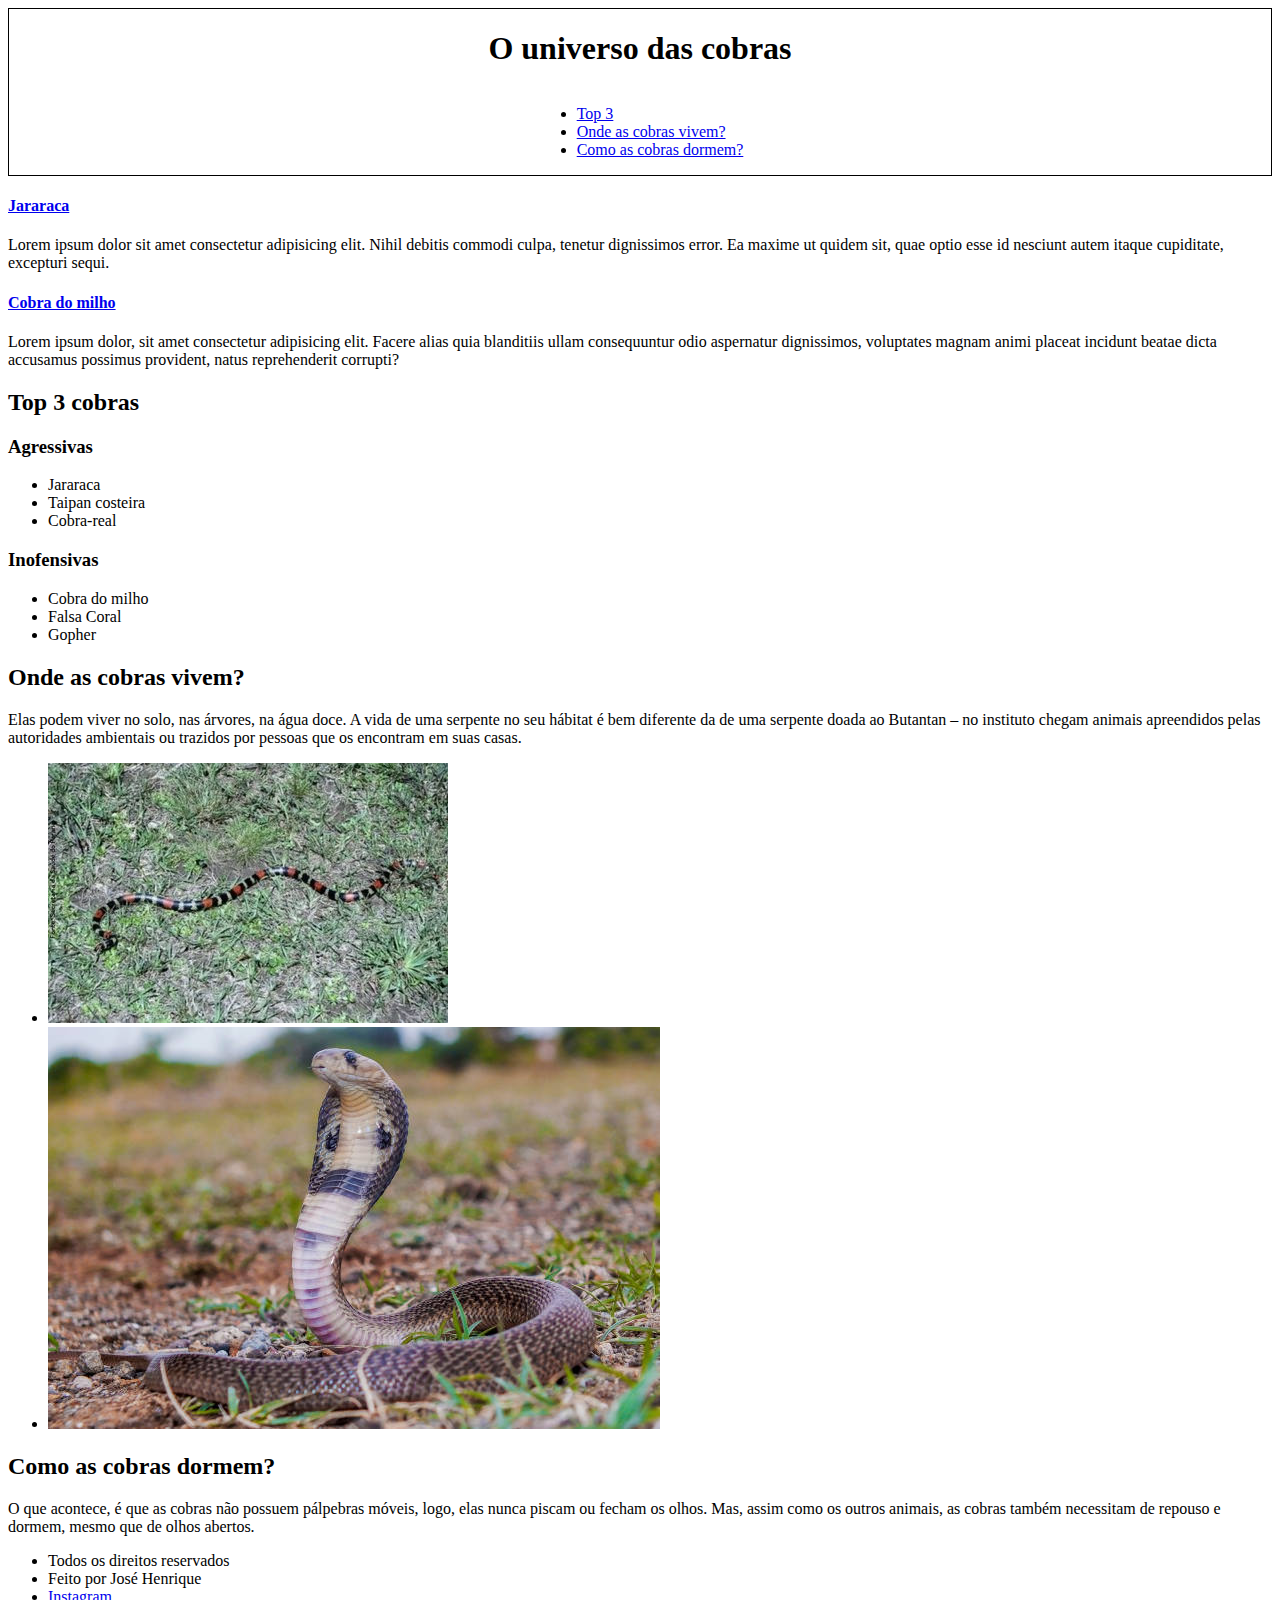
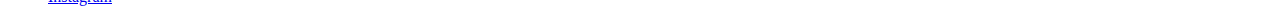
==== Jose/aula_6/index.html @ 3986321d "Add files via upload" ====
<!DOCTYPE html>
<html lang="pt-br">

<head>
    <meta charset="UTF-8">
    <meta name="viewport" content="width=device-width, initial-scale=1.0">
    <title>Cobra</title>

    <link rel="stylesheet" href="./style.css">


</head>

<body>

    <header>

        <div>

            <h1>O universo das cobras</h1>




            <nav>
                <ul>
                    <li><a href="#top-3">Top 3</a></li>
                    <li><a href="#vivem">Onde as cobras vivem?</a></li>
                    <li><a href="#dormem">Como as cobras dormem?</a></li>
                </ul>

            </nav>


        </div>


    </header>

    <main>


        <aside>
            <article>
                <h4><a target="_blank" href="https://pt.wikipedia.org/wiki/Jararaca-da-mata">Jararaca</a></h4>


                <p>
                    Lorem ipsum dolor sit amet consectetur adipisicing elit. Nihil debitis commodi culpa, tenetur
                    dignissimos error. Ea maxime ut quidem sit, quae optio esse id nesciunt autem itaque cupiditate,
                    excepturi sequi.

                </p>
            </article>



            <article>

                <h4><a target="_blank" href="https://pt.wikipedia.org/wiki/Cobra-do-milho">Cobra do milho</a></h4>



                <p> Lorem ipsum dolor, sit amet consectetur adipisicing elit. Facere alias quia blanditiis ullam
                    consequuntur odio aspernatur dignissimos, voluptates magnam animi placeat incidunt beatae dicta
                    accusamus possimus provident, natus reprehenderit corrupti?</p>

            </article>


        </aside>



        <section id="top-3">
            <h2>Top 3 cobras</h2>





            <h3>Agressivas</h3>

            <ul>
                <li>Jararaca</li>
                <li>Taipan costeira</li>
                <li>Cobra-real</li>
            </ul>




            <h3>Inofensivas</h3>

            <ul>
                <li>Cobra do milho</li>
                <li>Falsa Coral</li>
                <li>Gopher</li>
            </ul>





        </section>

        <section id="vivem">
            <h2>Onde as cobras vivem?</h2>

            <p>Elas podem viver no solo, nas árvores, na água doce. A vida de uma serpente no seu hábitat é bem
                diferente da
                de uma serpente doada ao Butantan – no instituto chegam animais apreendidos pelas autoridades ambientais
                ou
                trazidos por pessoas que os encontram em suas casas.</p>


            <ul>
                <li>
                    <img src="./img/cobra coral.jpg" alt="cobra coral">
                </li>
                <li>
                    <img src="./img/naja.jpg" alt="naja" srcset="">
                </li>
            </ul>


        </section>


        <section id="dormem">
            <h2>Como as cobras dormem?</h2>
        </section>

        <p>
            O que acontece, é que as cobras não possuem pálpebras móveis, logo, elas nunca piscam ou fecham os olhos.
            Mas,
            assim como os outros animais, as cobras também necessitam de repouso e dormem, mesmo que de olhos abertos.
        </p>



    </main>





    <footer>
        <ul>
            <li>Todos os direitos reservados</li>
            <li>Feito por José Henrique</li>
            <li><a href="www.instagram.com/zep_henrique">Instagram</a></li>
        </ul>

    </footer>



</body>

</html>
---- Jose/aula_6/style.css ----
div {

    border: 1px solid black;
    display: flex;
    flex-direction: column;
    justify-content: center;
    align-items: center;
    

}

.nav-ul{
    display: flex;
    list-style-type: none;
    gap: 20px;
}


h1 {

    text-align: center;
    
}
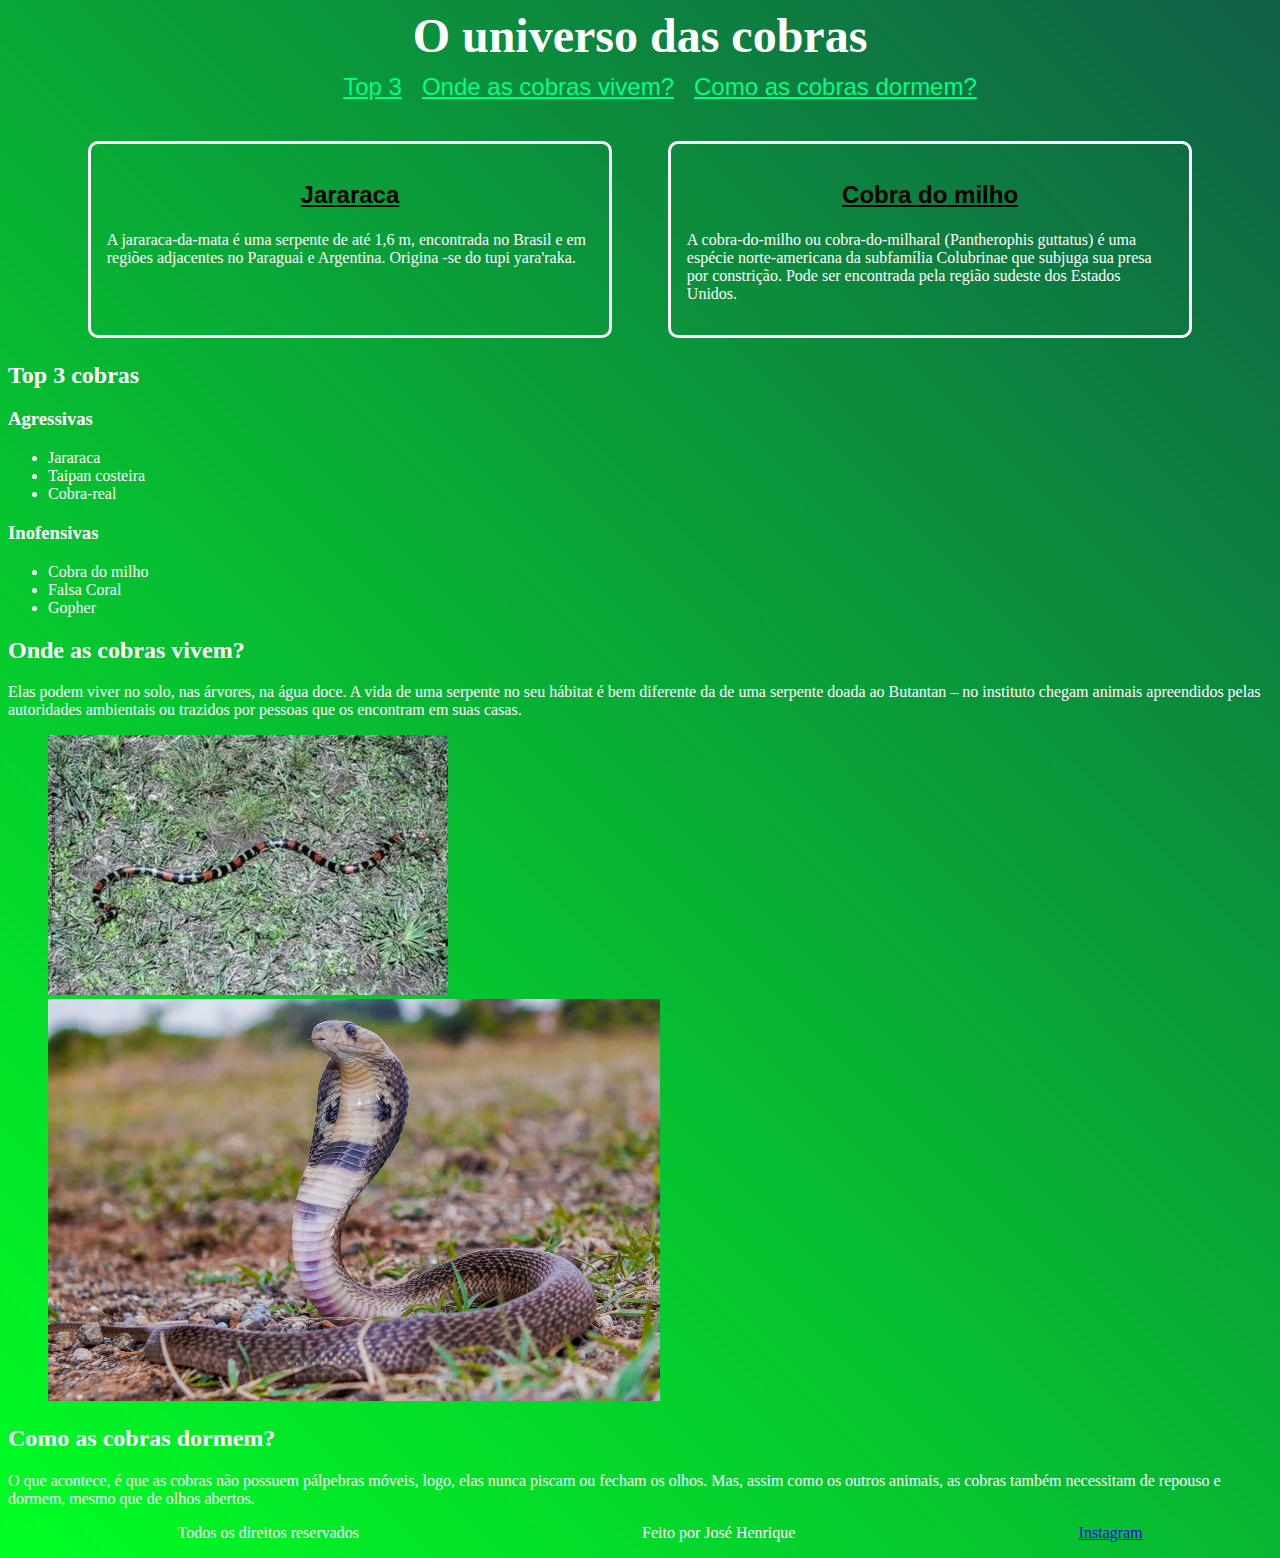
==== commit 6b7ea127: "Add files via upload" ====
--- a/Jose/aula_6/index.html
+++ b/Jose/aula_6/index.html
@@ -23,10 +23,10 @@
 
 
             <nav>
-                <ul>
-                    <li><a href="#top-3">Top 3</a></li>
-                    <li><a href="#vivem">Onde as cobras vivem?</a></li>
-                    <li><a href="#dormem">Como as cobras dormem?</a></li>
+                <ul class="nav-ul">
+                    <li><a class="nav-link" href="#top-3">Top 3</a></li>
+                    <li><a class="nav-link" href="#vivem">Onde as cobras vivem?</a></li>
+                    <li><a class="nav-link" href="#dormem">Como as cobras dormem?</a></li>
                 </ul>
 
             </nav>
@@ -42,13 +42,11 @@
 
         <aside>
             <article>
-                <h4><a target="_blank" href="https://pt.wikipedia.org/wiki/Jararaca-da-mata">Jararaca</a></h4>
+                <h4><a target="_blank" href="https://pt.wikipedia.org/wiki/Jararaca-da-mata" class="title-article">Jararaca</a></h4>
 
 
                 <p>
-                    Lorem ipsum dolor sit amet consectetur adipisicing elit. Nihil debitis commodi culpa, tenetur
-                    dignissimos error. Ea maxime ut quidem sit, quae optio esse id nesciunt autem itaque cupiditate,
-                    excepturi sequi.
+                    A jararaca-da-mata é uma serpente de até 1,6 m, encontrada no Brasil e em regiões adjacentes no Paraguai e Argentina. Origina -se do tupi yara'raka.
 
                 </p>
             </article>
@@ -57,13 +55,11 @@
 
             <article>
 
-                <h4><a target="_blank" href="https://pt.wikipedia.org/wiki/Cobra-do-milho">Cobra do milho</a></h4>
+                <h4><a target="_blank" href="https://pt.wikipedia.org/wiki/Cobra-do-milho" class="title-article">Cobra do milho</a></h4>
 
 
 
-                <p> Lorem ipsum dolor, sit amet consectetur adipisicing elit. Facere alias quia blanditiis ullam
-                    consequuntur odio aspernatur dignissimos, voluptates magnam animi placeat incidunt beatae dicta
-                    accusamus possimus provident, natus reprehenderit corrupti?</p>
+                <p> A cobra-do-milho ou cobra-do-milharal (Pantherophis guttatus) é uma espécie norte-americana da subfamília Colubrinae que subjuga sua presa por constrição. Pode ser encontrada pela região sudeste dos Estados Unidos.</p>
 
             </article>
 
@@ -114,12 +110,12 @@
                 trazidos por pessoas que os encontram em suas casas.</p>
 
 
-            <ul>
+            <ul class="ul-li">
                 <li>
                     <img src="./img/cobra coral.jpg" alt="cobra coral">
                 </li>
                 <li>
-                    <img src="./img/naja.jpg" alt="naja" srcset="">
+                    <img src="./img/naja.jpg" alt="naja">
                 </li>
             </ul>
 
@@ -149,7 +145,7 @@
         <ul>
             <li>Todos os direitos reservados</li>
             <li>Feito por José Henrique</li>
-            <li><a href="www.instagram.com/zep_henrique">Instagram</a></li>
+            <li><a target="_blank" href="https://www.instagram.com/zep_henrique/">Instagram</a></li>
         </ul>
 
     </footer>
--- a/Jose/aula_6/style.css
+++ b/Jose/aula_6/style.css
@@ -1,24 +1,82 @@
-div {
+@import url('https://fonts.googleapis.com/css2?family=Rubik+Doodle+Shadow&display=swap');
 
-    border: 1px solid black;
-    display: flex;
-    flex-direction: column;
-    justify-content: center;
-    align-items: center;
-    
-
-}
-
-.nav-ul{
-    display: flex;
-    list-style-type: none;
-    gap: 20px;
+body {
+    height: 100%;
+    background-image: linear-gradient(45deg, rgb(0, 255, 34), rgb(16, 95, 71));
+    color: white;
 }
 
 
 h1 {
-
+    font-family: Cambria, Cochin, Georgia, Times, 'Times New Roman', serif;
+    font-size: 48px;
     text-align: center;
-    
+    margin: 0;
 }
 
+.ul-li {
+
+    list-style-type: none;
+}
+
+.nav-ul {
+    display: flex;
+    list-style-type: none;
+    gap: 20px;
+    justify-content: center;
+    margin-top: 10px;
+}
+
+.nav-link {
+    font-size: 24px;
+    text-decoration: underline;
+    font-family: Arial, Helvetica, sans-serif;
+    color: rgb(0, 255, 136);
+}
+
+
+.nav-link:hover {
+    color: rgb(30, 73, 5);
+}
+
+
+aside {
+    display: flex;
+    justify-content: space-evenly;
+    margin: 24px;
+}
+
+
+article {
+    width: 40%;
+    border: 3px solid white;
+    border-radius: 10px;
+    padding: 16px;
+}
+
+h4 {
+    text-align: center;
+}
+
+
+.title-article {
+    color: black;
+    font-size: 24px;
+    font-family: 'Franklin Gothic Medium', 'Arial Narrow', Arial, sans-serif;
+
+}
+
+
+div {
+    display: flex;
+    flex-direction: column;
+}
+
+
+
+footer>ul {
+    display: flex;
+    gap: 24px;
+    justify-content: space-around;
+    list-style-type: none;
+}